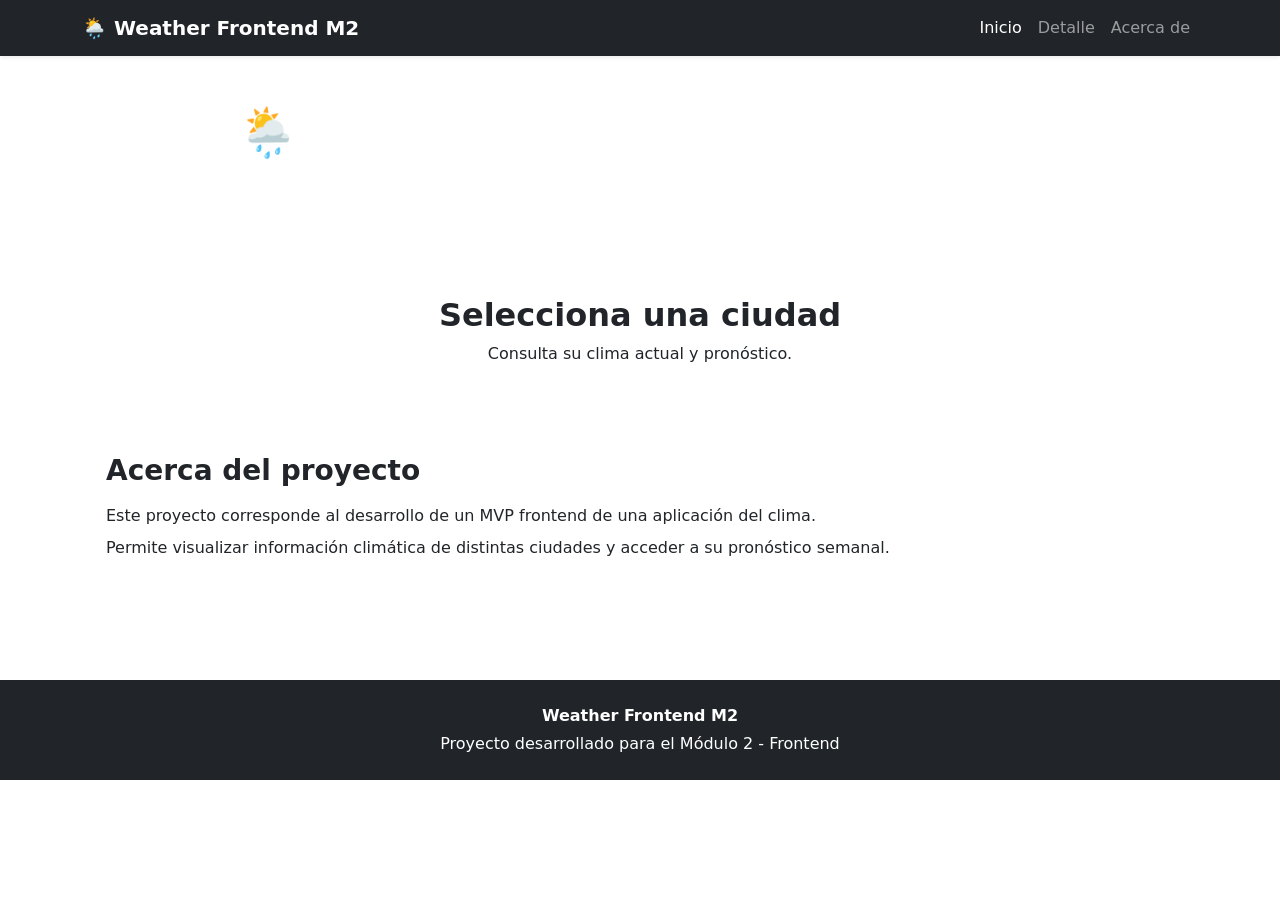
==== index.html @ 1974ce55 "mensaje descriptivo" ====
<!DOCTYPE html>
<html lang="es">
<head>
  <meta charset="UTF-8">
  <meta name="viewport" content="width=device-width, initial-scale=1.0">
  <title>Clima de ciudades de Chile</title>

  <!-- Bootstrap CSS -->
  <link
    href="https://cdn.jsdelivr.net/npm/bootstrap@5.3.3/dist/css/bootstrap.min.css"
    rel="stylesheet"
  >

  <!-- CSS propio -->
  <link rel="stylesheet" href="assets/css/styles.css">
</head>
<body>

  <!-- Header -->
  <header>
    <!-- Navbar -->
    <nav class="navbar navbar-expand-lg navbar-dark bg-dark shadow-sm">
      <div class="container">
        <a class="navbar-brand fw-bold" href="index.html">🌦️ Weather Frontend M2</a>

        <button
          class="navbar-toggler"
          type="button"
          data-bs-toggle="collapse"
          data-bs-target="#menuNavbar"
          aria-controls="menuNavbar"
          aria-expanded="false"
          aria-label="Abrir menú"
        >
          <span class="navbar-toggler-icon"></span>
        </button>

        <div class="collapse navbar-collapse" id="menuNavbar">
          <ul class="navbar-nav ms-auto">
            <li class="nav-item">
              <a class="nav-link active" href="index.html">Inicio</a>
            </li>
            <li class="nav-item">
              <a class="nav-link" href="detalle.html">Detalle</a>
            </li>
            <li class="nav-item">
              <a class="nav-link" href="#acerca">Acerca de</a>
            </li>
          </ul>
        </div>
      </div>
    </nav>

    <!-- Hero -->
    <section class="hero text-white text-center py-5">
      <div class="container">
        <h1 class="display-5 fw-bold">🌦️ Clima de ciudades de Chile</h1>
        <p class="lead mb-0">
          Consulta el estado del tiempo actual y revisa el pronóstico semanal.
        </p>
      </div>
    </section>
  </header>

  <!-- Main -->
  <main class="py-5">
    <section class="container">
      <div class="row mb-4">
        <div class="col-12 text-center">
          <h2 class="fw-bold">Selecciona una ciudad</h2>
          <p class="text-light-subtle">
             Consulta su clima actual y pronóstico.
          </p>
        </div>
      </div>

      <!-- Cards dinámicas -->
      <div class="row g-4" id="contenedor-ciudades"></div>
    </section>

    <!-- Acerca de -->
    <section id="acerca" class="container mt-5">
      <article class="p-4 rounded-4 seccion-acerca">
        <h3 class="fw-bold mb-3">Acerca del proyecto</h3>
        <p class="mb-2">
          Este proyecto corresponde al desarrollo de un MVP frontend de una aplicación del clima.
        </p>
        <p class="mb-0">
          Permite visualizar información climática de distintas ciudades y acceder a su pronóstico semanal.
        </p>
      </article>
    </section>
  </main>

  <!-- Footer -->
  <footer class="bg-dark text-white py-4 mt-5">
    <div class="container text-center">
      <p class="mb-1 fw-semibold">Weather Frontend M2</p>
      <p class="mb-0">Proyecto desarrollado para el Módulo 2 - Frontend</p>
    </div>
  </footer>

  <!-- Bootstrap JS -->
  <script
    src="https://cdn.jsdelivr.net/npm/bootstrap@5.3.3/dist/js/bootstrap.bundle.min.js"
  ></script>

  <!-- JS -->
  <script src="assets/js/data.js"></script>
  <script src="assets/js/main.js"></script>

</body>
</html>
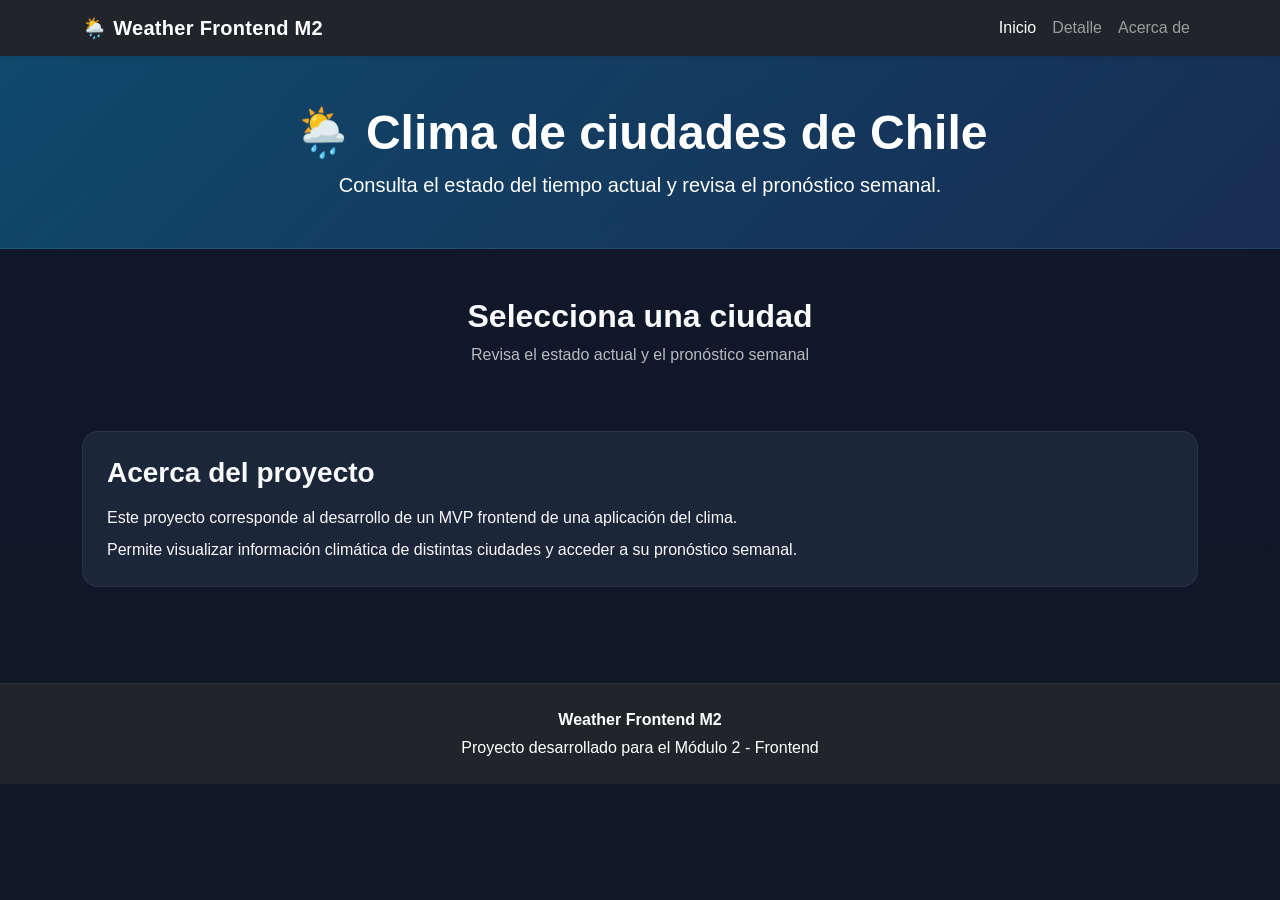
==== commit 247f7a8d: "mejora estilos visuales del proyecto" ====
--- a/index.html
+++ b/index.html
@@ -69,7 +69,7 @@
         <div class="col-12 text-center">
           <h2 class="fw-bold">Selecciona una ciudad</h2>
           <p class="text-light-subtle">
-             Consulta su clima actual y pronóstico.
+             Revisa el estado actual y el pronóstico semanal
           </p>
         </div>
       </div>
--- a/assets/css/styles.css
+++ b/assets/css/styles.css
@@ -0,0 +1,174 @@
+/* =========================
+   ESTILOS GENERALES
+========================= */
+body {
+  background: linear-gradient(180deg, #0f172a 0%, #111827 100%);
+  color: #f8fafc;
+  font-family: Verdana, Arial, Helvetica, sans-serif;
+  min-height: 100vh;
+}
+
+/* =========================
+   HERO
+========================= */
+.hero {
+  background: linear-gradient(135deg, rgba(14, 165, 233, 0.35), rgba(59, 130, 246, 0.2));
+  border-bottom: 1px solid rgba(255, 255, 255, 0.08);
+}
+
+/* =========================
+   NAVBAR
+========================= */
+.navbar-brand {
+  letter-spacing: 0.3px;
+}
+
+/* =========================
+   TARJETAS DE CIUDADES
+========================= */
+.tarjeta-ciudad {
+  background-color: #1e293b;
+  border: 1px solid rgba(255, 255, 255, 0.06);
+  border-radius: 1rem;
+  overflow: hidden;
+  transition: transform 0.2s ease, box-shadow 0.2s ease;
+}
+
+.tarjeta-ciudad:hover {
+  transform: translateY(-4px);
+  box-shadow: 0 12px 24px rgba(0, 0, 0, 0.28);
+}
+
+.imagen-ciudad {
+  width: 100%;
+  height: 220px;
+  object-fit: cover;
+}
+
+.icono-clima {
+  width: 56px;
+  height: 56px;
+  object-fit: contain;
+  padding: 4px;
+  border-radius: 12px;
+  background: transparent;
+}
+
+.card-title,
+.card-text,
+.card-body {
+  color: #f8fafc;
+}
+
+/* =========================
+   BOTONES
+========================= */
+.btn-primary {
+  background-color: #2563eb;
+  border-color: #2563eb;
+  border-radius: 0.8rem;
+  font-weight: 600;
+}
+
+.btn-primary:hover {
+  background-color: #1d4ed8;
+  border-color: #1d4ed8;
+}
+
+.btn-outline-light {
+  border-radius: 0.8rem;
+}
+
+.btn-outline-light:hover {
+  color: #0f172a;
+}
+
+/* =========================
+   SECCIÓN ACERCA
+========================= */
+.seccion-acerca {
+  background-color: rgba(30, 41, 59, 0.92);
+  border: 1px solid rgba(255, 255, 255, 0.06);
+}
+
+/* =========================
+   DETALLE
+========================= */
+.detalle-card {
+  background-color: #1e293b;
+  border: 1px solid rgba(255, 255, 255, 0.06);
+  border-radius: 1rem;
+}
+
+.imagen-detalle {
+  min-height: 100%;
+  max-height: 420px;
+  object-fit: cover;
+}
+
+.icono-detalle {
+  width: 68px;
+  height: 68px;
+  object-fit: contain;
+  padding: 6px;
+  border-radius: 14px;
+  background: transparent;
+}
+
+/* =========================
+   TARJETAS DEL PRONÓSTICO
+========================= */
+.tarjeta-pronostico {
+  background-color: #1e293b;
+  border: 1px solid rgba(255, 255, 255, 0.06);
+  border-radius: 1rem;
+  color: #f8fafc;
+  transition: transform 0.2s ease, box-shadow 0.2s ease;
+}
+
+.tarjeta-pronostico:hover {
+  transform: scale(1.03);
+  box-shadow: 0 10px 20px rgba(0, 0, 0, 0.22);
+}
+
+/* =========================
+   TEXTOS SECUNDARIOS
+========================= */
+.text-light-subtle {
+  color: rgba(248, 250, 252, 0.72) !important;
+}
+
+/* =========================
+   FOOTER
+========================= */
+footer {
+  border-top: 1px solid rgba(255, 255, 255, 0.06);
+}
+
+/* =========================
+   RESPONSIVE
+========================= */
+@media (max-width: 420px) {
+  .hero {
+    padding-top: 2.5rem !important;
+    padding-bottom: 2.5rem !important;
+  }
+
+  .imagen-ciudad {
+    height: 200px;
+  }
+
+  .icono-clima {
+    width: 48px;
+    height: 48px;
+  }
+
+  .icono-detalle {
+    width: 58px;
+    height: 58px;
+  }
+
+  .card-body {
+    padding: 1rem;
+  }
+}
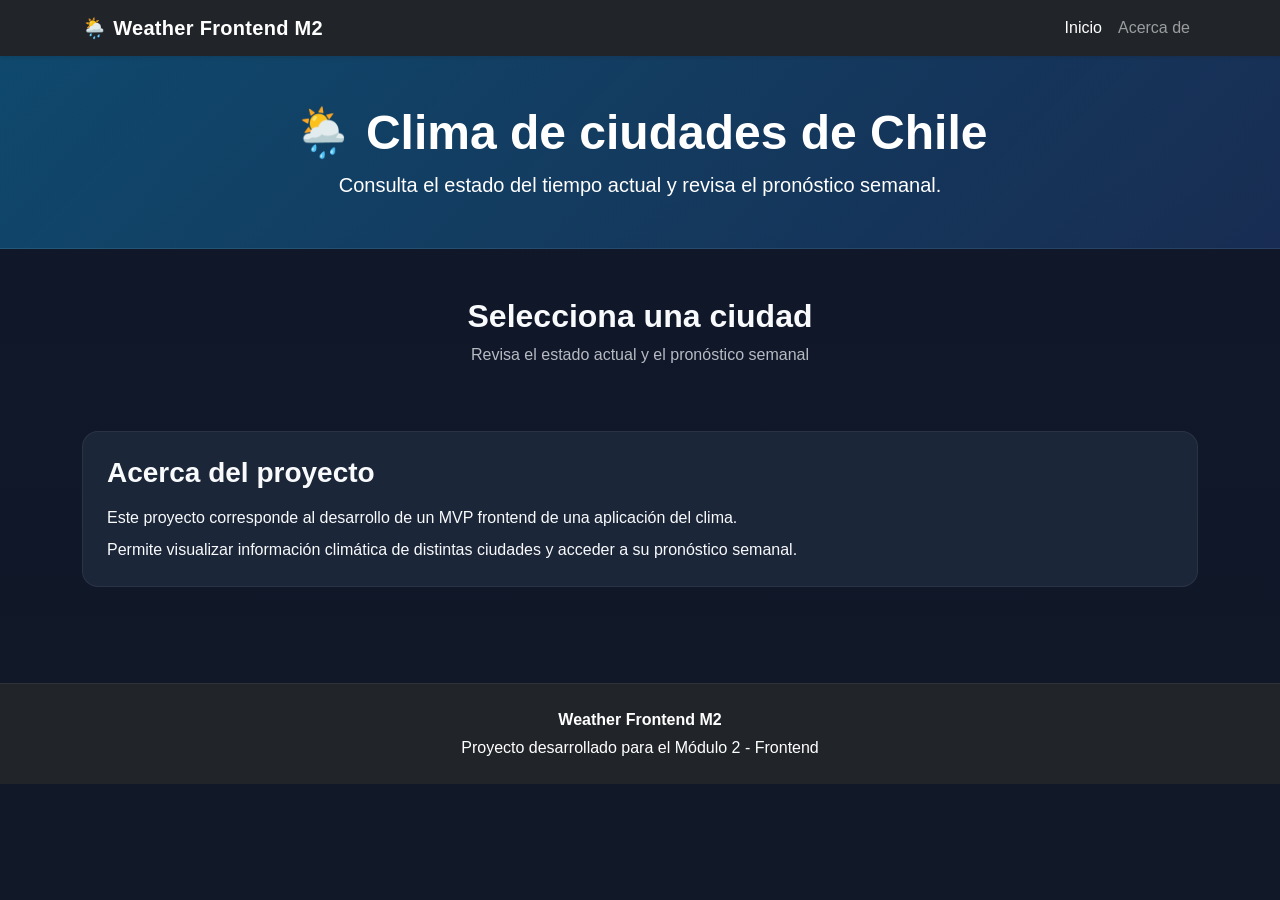
==== commit 391f7904: "actualiza proyecto clima (mejoras y nuevas ciudades)" ====
--- a/index.html
+++ b/index.html
@@ -14,11 +14,13 @@
   <!-- CSS propio -->
   <link rel="stylesheet" href="assets/css/styles.css">
 </head>
+
 <body>
 
-  <!-- Header -->
+  <!-- HEADER -->
   <header>
-    <!-- Navbar -->
+
+    <!-- NAVBAR -->
     <nav class="navbar navbar-expand-lg navbar-dark bg-dark shadow-sm">
       <div class="container">
         <a class="navbar-brand fw-bold" href="index.html">🌦️ Weather Frontend M2</a>
@@ -37,21 +39,21 @@
 
         <div class="collapse navbar-collapse" id="menuNavbar">
           <ul class="navbar-nav ms-auto">
+
             <li class="nav-item">
               <a class="nav-link active" href="index.html">Inicio</a>
             </li>
-            <li class="nav-item">
-              <a class="nav-link" href="detalle.html">Detalle</a>
-            </li>
+
             <li class="nav-item">
               <a class="nav-link" href="#acerca">Acerca de</a>
             </li>
+
           </ul>
         </div>
       </div>
     </nav>
 
-    <!-- Hero -->
+    <!-- HERO -->
     <section class="hero text-white text-center py-5">
       <div class="container">
         <h1 class="display-5 fw-bold">🌦️ Clima de ciudades de Chile</h1>
@@ -60,25 +62,28 @@
         </p>
       </div>
     </section>
+
   </header>
 
-  <!-- Main -->
+  <!-- MAIN -->
   <main class="py-5">
+
+    <!-- CIUDADES -->
     <section class="container">
       <div class="row mb-4">
         <div class="col-12 text-center">
           <h2 class="fw-bold">Selecciona una ciudad</h2>
           <p class="text-light-subtle">
-             Revisa el estado actual y el pronóstico semanal
+            Revisa el estado actual y el pronóstico semanal
           </p>
         </div>
       </div>
 
-      <!-- Cards dinámicas -->
+      <!-- CONTENEDOR DINÁMICO -->
       <div class="row g-4" id="contenedor-ciudades"></div>
     </section>
 
-    <!-- Acerca de -->
+    <!-- ACERCA DE -->
     <section id="acerca" class="container mt-5">
       <article class="p-4 rounded-4 seccion-acerca">
         <h3 class="fw-bold mb-3">Acerca del proyecto</h3>
@@ -90,9 +95,10 @@
         </p>
       </article>
     </section>
+
   </main>
 
-  <!-- Footer -->
+  <!-- FOOTER -->
   <footer class="bg-dark text-white py-4 mt-5">
     <div class="container text-center">
       <p class="mb-1 fw-semibold">Weather Frontend M2</p>
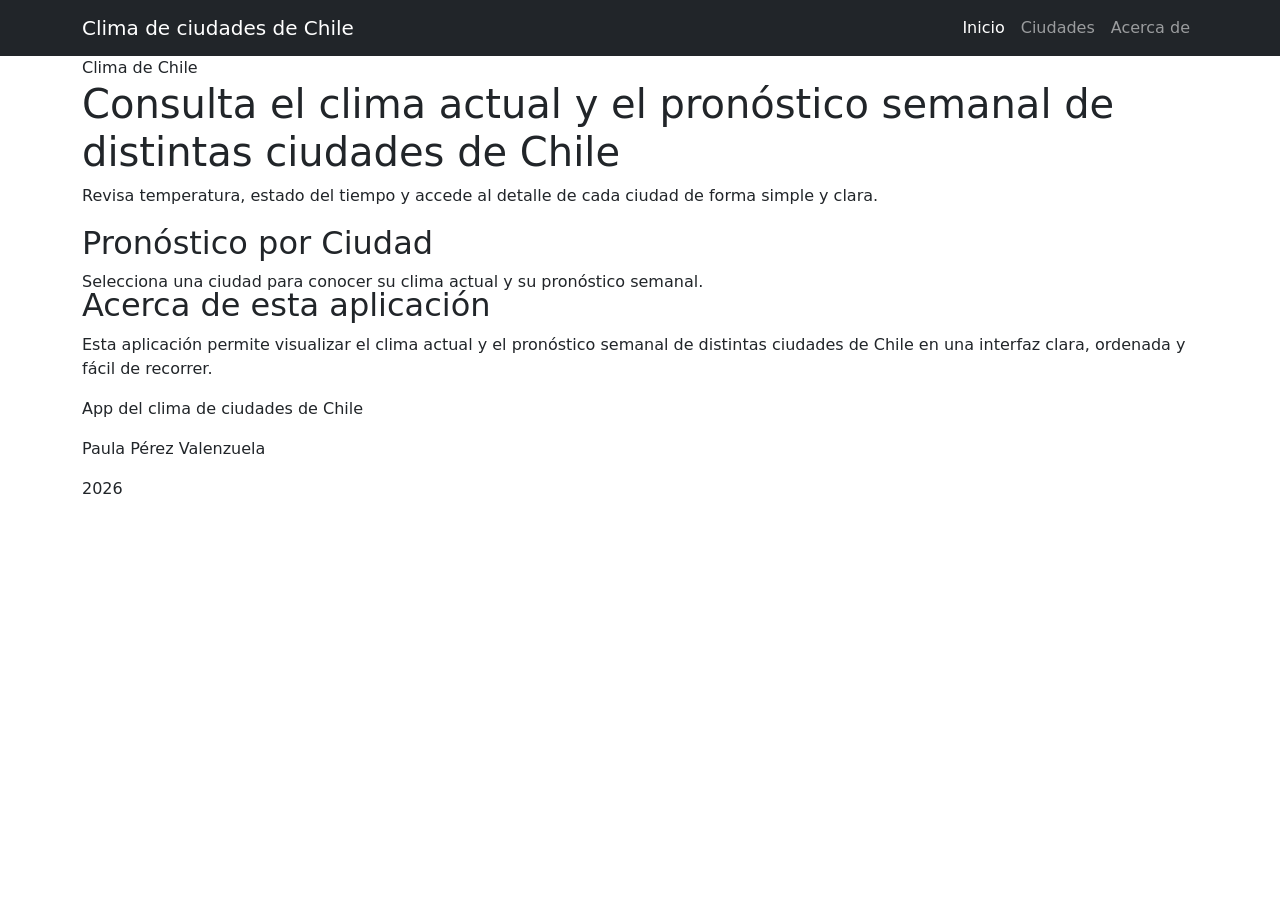
==== commit 592f603d: "chore: cierre final entrega modulo 3 app clima" ====
--- a/index.html
+++ b/index.html
@@ -1,108 +1,163 @@
 <!DOCTYPE html>
 <html lang="es">
 <head>
-  <meta charset="UTF-8">
-  <meta name="viewport" content="width=device-width, initial-scale=1.0">
-  <title>Clima de ciudades de Chile</title>
+  <meta charset="UTF-8" />
+  <meta name="viewport" content="width=device-width, initial-scale=1.0" />
+  <title>Clima de ciudades de Chile | Pronóstico Semanal</title>
+  <meta
+    name="description"
+    content="Consulta el clima actual y el pronóstico semanal de distintas ciudades de Chile."
+  />
 
   <!-- Bootstrap CSS -->
   <link
     href="https://cdn.jsdelivr.net/npm/bootstrap@5.3.3/dist/css/bootstrap.min.css"
     rel="stylesheet"
-  >
+  />
 
-  <!-- CSS propio -->
-  <link rel="stylesheet" href="assets/css/styles.css">
+  <!-- CSS compilado desde SASS -->
+  <link rel="stylesheet" href="assets/css/main.css" />
 </head>
-
-<body>
+<body class="weather-app">
 
   <!-- HEADER -->
-  <header>
-
-    <!-- NAVBAR -->
-    <nav class="navbar navbar-expand-lg navbar-dark bg-dark shadow-sm">
-      <div class="container">
-        <a class="navbar-brand fw-bold" href="index.html">🌦️ Weather Frontend M2</a>
+  <header class="weather-app__header site-header">
+    <nav class="navbar navbar-expand-lg navbar-dark bg-dark site-header__nav">
+      <div class="container site-header__container">
+        <a class="navbar-brand site-header__brand" href="index.html">
+          <span class="site-header__title">Clima de ciudades de Chile</span>
+        </a>
 
         <button
           class="navbar-toggler"
           type="button"
           data-bs-toggle="collapse"
-          data-bs-target="#menuNavbar"
-          aria-controls="menuNavbar"
+          data-bs-target="#siteHeaderMenu"
+          aria-controls="siteHeaderMenu"
           aria-expanded="false"
-          aria-label="Abrir menú"
+          aria-label="Abrir menú de navegación"
         >
           <span class="navbar-toggler-icon"></span>
         </button>
 
-        <div class="collapse navbar-collapse" id="menuNavbar">
-          <ul class="navbar-nav ms-auto">
-
-            <li class="nav-item">
-              <a class="nav-link active" href="index.html">Inicio</a>
+        <div class="collapse navbar-collapse" id="siteHeaderMenu">
+          <ul class="navbar-nav ms-auto site-header__menu">
+            <li class="nav-item site-header__item">
+              <a class="nav-link site-header__link active" aria-current="page" href="index.html">
+                Inicio
+              </a>
             </li>
-
-            <li class="nav-item">
-              <a class="nav-link" href="#acerca">Acerca de</a>
+            <li class="nav-item site-header__item">
+              <a class="nav-link site-header__link" href="#ciudades">
+                Ciudades
+              </a>
             </li>
-
+            <li class="nav-item site-header__item">
+              <a class="nav-link site-header__link" href="#acerca">
+                Acerca de
+              </a>
+            </li>
           </ul>
         </div>
       </div>
     </nav>
+  </header>
+
+  <!-- MAIN -->
+  <main class="weather-app__main">
 
     <!-- HERO -->
-    <section class="hero text-white text-center py-5">
-      <div class="container">
-        <h1 class="display-5 fw-bold">🌦️ Clima de ciudades de Chile</h1>
-        <p class="lead mb-0">
-          Consulta el estado del tiempo actual y revisa el pronóstico semanal.
-        </p>
+    <section class="hero" aria-labelledby="hero-title">
+      <div class="container hero__container">
+        <div class="hero__content">
+          <span class="hero__badge">Clima de Chile</span>
+          <h1 class="hero__title" id="hero-title">
+            Consulta el clima actual y el pronóstico semanal de distintas ciudades de Chile
+          </h1>
+          <p class="hero__text">
+            Revisa temperatura, estado del tiempo y accede al detalle de cada ciudad de forma simple y clara.
+          </p>
+        </div>
       </div>
     </section>
 
-  </header>
+    <!-- SECCIÓN DE CIUDADES -->
+    <section class="places-section" id="ciudades" aria-labelledby="places-section-title">
+      <div class="container places-section__container">
+        <div class="places-section__header">
+          <h2 class="places-section__title" id="places-section-title">
+            Pronóstico por Ciudad
+          </h2>
+          <p class="places-section__text">
+            Selecciona una ciudad para conocer su clima actual y su pronóstico semanal.
+          </p>
+        </div>
 
-  <!-- MAIN -->
-  <main class="py-5">
+        <!-- main.js renderiza aquí las cards -->
+        <div
+          class="row g-4 places-section__grid"
+          id="placesGrid"
+          aria-label="Listado de ciudades con información climática"
+        >
+          <!-- Ejemplo de estructura esperada para cada card renderizada con JavaScript:
 
-    <!-- CIUDADES -->
-    <section class="container">
-      <div class="row mb-4">
-        <div class="col-12 text-center">
-          <h2 class="fw-bold">Selecciona una ciudad</h2>
-          <p class="text-light-subtle">
-            Revisa el estado actual y el pronóstico semanal
+          <div class="col-12 col-md-6 col-lg-4">
+            <article class="place-card">
+              <img
+                class="place-card__image"
+                src="assets/img/ciudades/concepcion.jpg"
+                alt="Vista de Concepción"
+              />
+
+              <div class="place-card__body">
+                <div class="place-card__top">
+                  <h3 class="place-card__title">Concepción</h3>
+                  <img
+                    class="place-card__icon"
+                    src="assets/img/clima/soleado.png"
+                    alt="Ícono del clima"
+                  />
+                </div>
+
+                <p class="place-card__temp">13°C</p>
+                <p class="place-card__status">Despejado</p>
+
+                <div class="place-card__actions">
+                  <button class="place-card__button btn btn-primary">
+                    Ver detalle
+                  </button>
+                </div>
+              </div>
+            </article>
+          </div>
+
+          -->
+        </div>
+      </div>
+    </section>
+
+    <!-- ACERCA DE -->
+    <section class="about-section" id="acerca" aria-labelledby="about-section-title">
+      <div class="container about-section__container">
+        <div class="about-section__content">
+          <h2 class="about-section__title" id="about-section-title">
+            Acerca de esta aplicación
+          </h2>
+          <p class="about-section__text">
+            Esta aplicación permite visualizar el clima actual y el pronóstico semanal de distintas ciudades de Chile en una interfaz clara, ordenada y fácil de recorrer.
           </p>
         </div>
       </div>
-
-      <!-- CONTENEDOR DINÁMICO -->
-      <div class="row g-4" id="contenedor-ciudades"></div>
-    </section>
-
-    <!-- ACERCA DE -->
-    <section id="acerca" class="container mt-5">
-      <article class="p-4 rounded-4 seccion-acerca">
-        <h3 class="fw-bold mb-3">Acerca del proyecto</h3>
-        <p class="mb-2">
-          Este proyecto corresponde al desarrollo de un MVP frontend de una aplicación del clima.
-        </p>
-        <p class="mb-0">
-          Permite visualizar información climática de distintas ciudades y acceder a su pronóstico semanal.
-        </p>
-      </article>
     </section>
 
   </main>
 
   <!-- FOOTER -->
-  <footer class="bg-dark text-white py-4 mt-5">
-    <div class="container text-center">
-      <p class="mb-1 fw-semibold">Weather Frontend M2</p>
-      <p class="mb-0">Proyecto desarrollado para el Módulo 2 - Frontend</p>
+  <footer class="weather-app__footer site-footer">
+    <div class="container site-footer__container">
+      <p class="site-footer__text">App del clima de ciudades de Chile</p>
+      <p class="site-footer__author">Paula Pérez Valenzuela</p>
+      <p class="site-footer__year">2026</p>
     </div>
   </footer>
 
@@ -111,9 +166,8 @@
     src="https://cdn.jsdelivr.net/npm/bootstrap@5.3.3/dist/js/bootstrap.bundle.min.js"
   ></script>
 
-  <!-- JS -->
+  <!-- JS del proyecto -->
   <script src="assets/js/data.js"></script>
   <script src="assets/js/main.js"></script>
-
 </body>
 </html>
